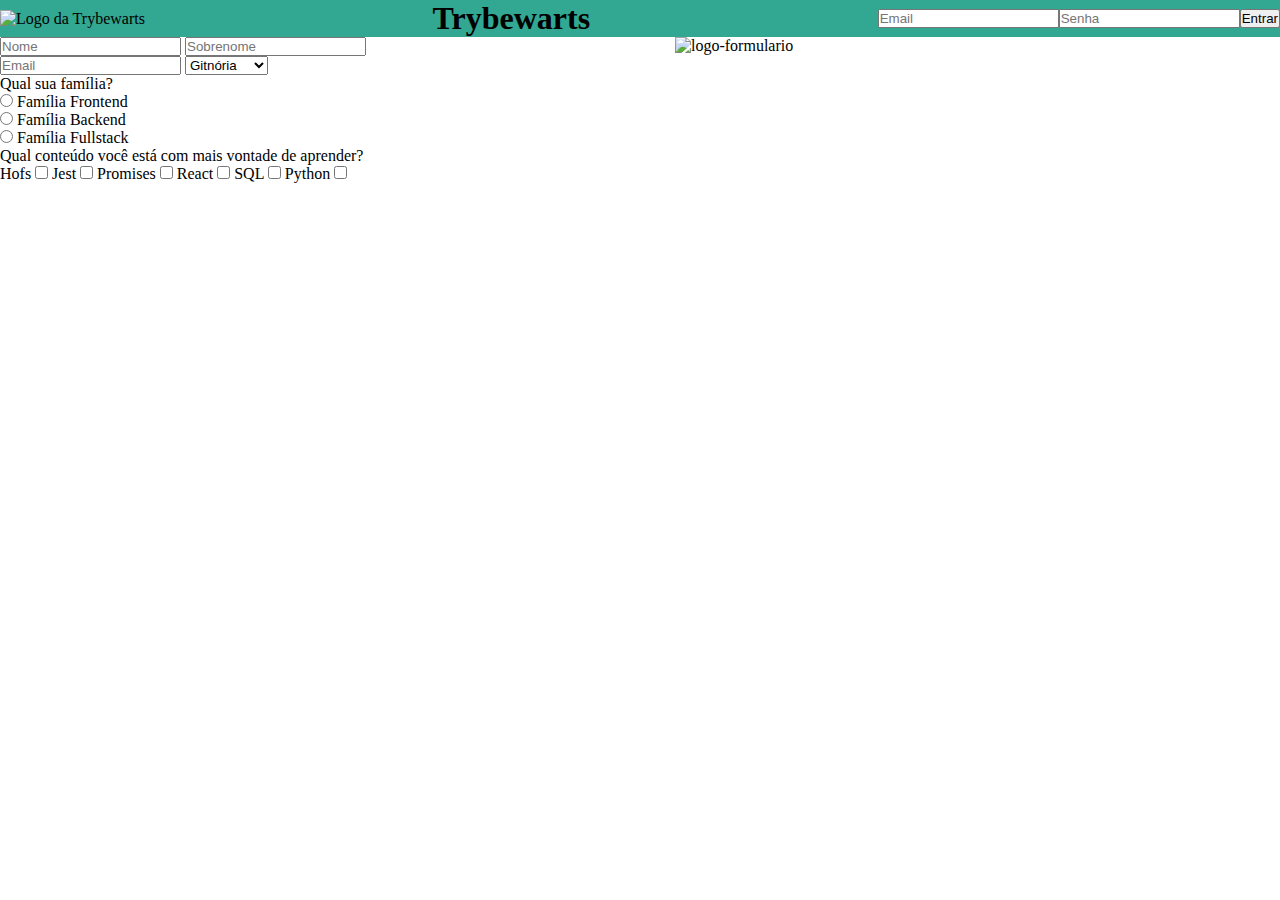
==== index.html @ 6cf48d78 "término do requisito 13 e inicio do 14" ====
<!DOCTYPE html>
<html lang="pt-BR">

<head>
    <meta charset="UTF-8">
    <meta http-equiv="X-UA-Compatible" content="IE=edge">
    <meta name="viewport" content="width=device-width, initial-scale=1.0">
    <title>Document</title>
    <link rel="stylesheet" href="style.css">
</head>

<body>
    <header class="header">
        <img src="images/trybewarts-header-logo.svg" alt="Logo da Trybewarts" class="trybewarts-header-logo">
        <h1 id="trybewarts-header-title">Trybewarts</h1>
        <div id="formulario">
            <form class="trybewarts-login">
                <input type="email" name="email" placeholder="Email" id="email">
                <input type="password" name="password" placeholder="Senha" id="password">
                <button type="submit" id="enviar">Entrar</button>
            </form>
        </div>
    </header>
    <main>
        <form id="evaluation-form">
            <div>
                <input type="text" id="input-name" placeholder="Nome">
                <input type="text" id="input-lastname" placeholder="Sobrenome">
            </div>
            <div>
                <input type="email" id="input-email" placeholder="Email">
                <select id="house">
                    <option value="Gitnória" id="gitnoria-house">Gitnória</option>
                    <option value="Reactpuff" id="reactpuff-house">Reactpuff</option>
                    <option value="Corvinode" id="corvinode-house">Corvinode</option>
                    <option value="Pytherina" id="pytherina-house">Pytherina</option>
                </select>
            </div>

            <label id="label-family">Qual sua família?</label>

            <label for="frontend">
                <input type="radio" name="family" value="Frontend" id="frontend"> Família Frontend
            </label>

            <label for="backend">
                <input type="radio" name="family" value="Backend" id="backend"> Família Backend
            </label>

            <label for="fullstack">
                <input type="radio" name="family" value="FullStack" id="fullstack"> Família Fullstack
            </label>
            </div>
            <div>
                <label id="label-content">Qual conteúdo você está com mais vontade de aprender?</label><br>
                <label for="Hofs">Hofs
                <input class="subject" type="checkbox" value="HoFs" name="subject">
                <label for="Jest">Jest</label>
                <input class="subject" type="checkbox" value="Jest" name="subject">
                <label for="Promises">Promises</label>
                <input class="subject" type="checkbox" value="Promises" name="subject">
                <label for="React">React</label>
                <input class="subject" type="checkbox" value="React" name="subject">
                <label for="SQL">SQL</label>
                <input class="subject" type="checkbox" value="SQL" name="subject">
                <label for="Python">Python</label>
                <input class="subject" type="checkbox" value="Python" name="subject">
            </div>

        </form>
        <img src="images/trybewarts-colored.svg" alt="logo-formulario" id="trybewarts-forms-logo">
    </main>

    <script src="script.js"></script>
</body>

</html>
---- style.css ----
* {
  margin: 0;
  padding: 0;
}

.header {
  display: flex;
  background-color: rgb(50, 167, 145);
  flex-direction: row;
  justify-content: space-between;
  align-items: center;
}

.trybewarts-login {
  display: flex;
  align-items: center;
}

main {
  display: flex;
}

#evaluation-form {
  display: flex;
  width: 675px;
  flex-direction: column;
}

#trybewarts-forms-logo {
  height: 500px;
}
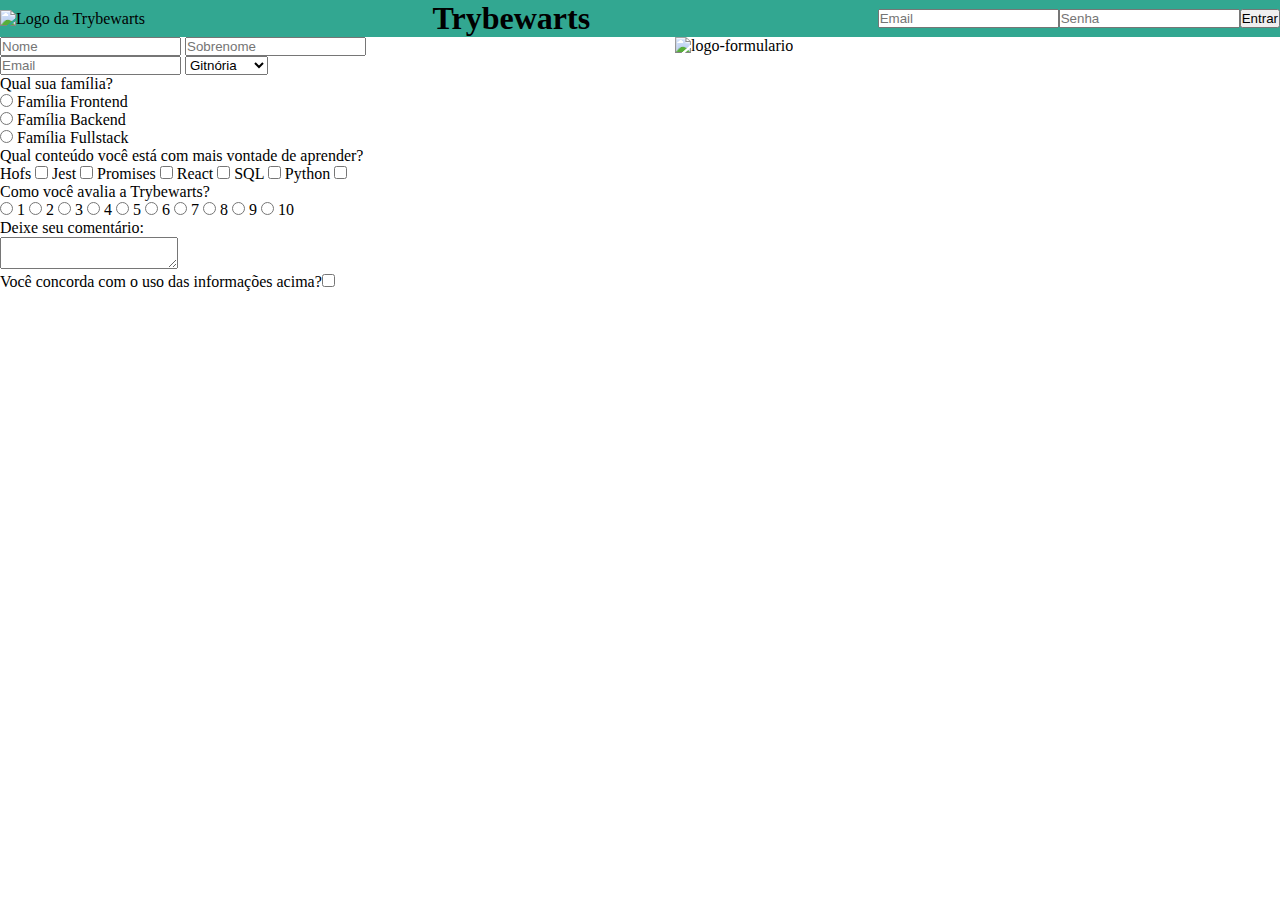
==== commit 04a6f456: "término dos exercicios 14, 15 e 16" ====
--- a/index.html
+++ b/index.html
@@ -53,18 +53,62 @@
             </div>
             <div>
                 <label id="label-content">Qual conteúdo você está com mais vontade de aprender?</label><br>
+                
                 <label for="Hofs">Hofs
-                <input class="subject" type="checkbox" value="HoFs" name="subject">
+                <input type="checkbox" value="HoFs" name="item" id="Hofs" class="subject" >
                 <label for="Jest">Jest</label>
-                <input class="subject" type="checkbox" value="Jest" name="subject">
-                <label for="Promises">Promises</label>
-                <input class="subject" type="checkbox" value="Promises" name="subject">
+                <input type="checkbox" value="Jest" name="item" id="Jest" class="subject" >
+                <label for="">Promises</label>
+                <input type="checkbox" value="Promises" name="item" id="Promises" class="subject">
                 <label for="React">React</label>
-                <input class="subject" type="checkbox" value="React" name="subject">
+                <input type="checkbox" value="React" name="item" id="React" class="subject">
                 <label for="SQL">SQL</label>
-                <input class="subject" type="checkbox" value="SQL" name="subject">
+                <input type="checkbox" value="SQL" name="item" id="SQL" class="subject">
                 <label for="Python">Python</label>
-                <input class="subject" type="checkbox" value="Python" name="subject">
+                <input type="checkbox" value="Python" name="item" id="Python" class="subject">
+            </div>
+
+            <div>
+               <label for="avaliation" id="label-rate">Como você avalia a Trybewarts?</label><br>
+               <label for="1">
+               <input type="radio" name="rate" value="1"> 1
+                </label>
+                <label for="2">
+                    <input type="radio" name="rate" value="1"> 2
+                     </label>
+                <label for="3">
+                    <input type="radio" name="rate" value="1"> 3
+                    </label>
+                <label for="4">
+                     <input type="radio" name="rate" value="1"> 4
+                    </label>
+                <label for="5">
+                    <input type="radio" name="rate" value="1"> 5
+                    </label>
+                <label for="6">
+                    <input type="radio" name="rate" value="1"> 6
+                    </label>
+                 <label for="7">
+                    <input type="radio" name="rate" value="1"> 7
+                    </label>
+                <label for="8">
+                    <input type="radio" name="rate" value="1"> 8
+                    </label>
+                <label for="9">
+                    <input type="radio" name="rate" value="1"> 9
+                    </label>
+                <label for="10">
+                    <input type="radio" name="rate" value="10"> 10
+                    </label>
+            </div>
+
+            <div>
+                <label for="textarea" class="textarea">Deixe seu comentário:</label><br>
+                <textarea id="textarea" name="textarea" maxlength="500"></textarea>
+            </div>
+
+            <div>
+                <label for="agreement" id="label-infos">Você concorda com o uso das informações acima?</label><input type="checkbox" id="agreement">
             </div>
 
         </form>
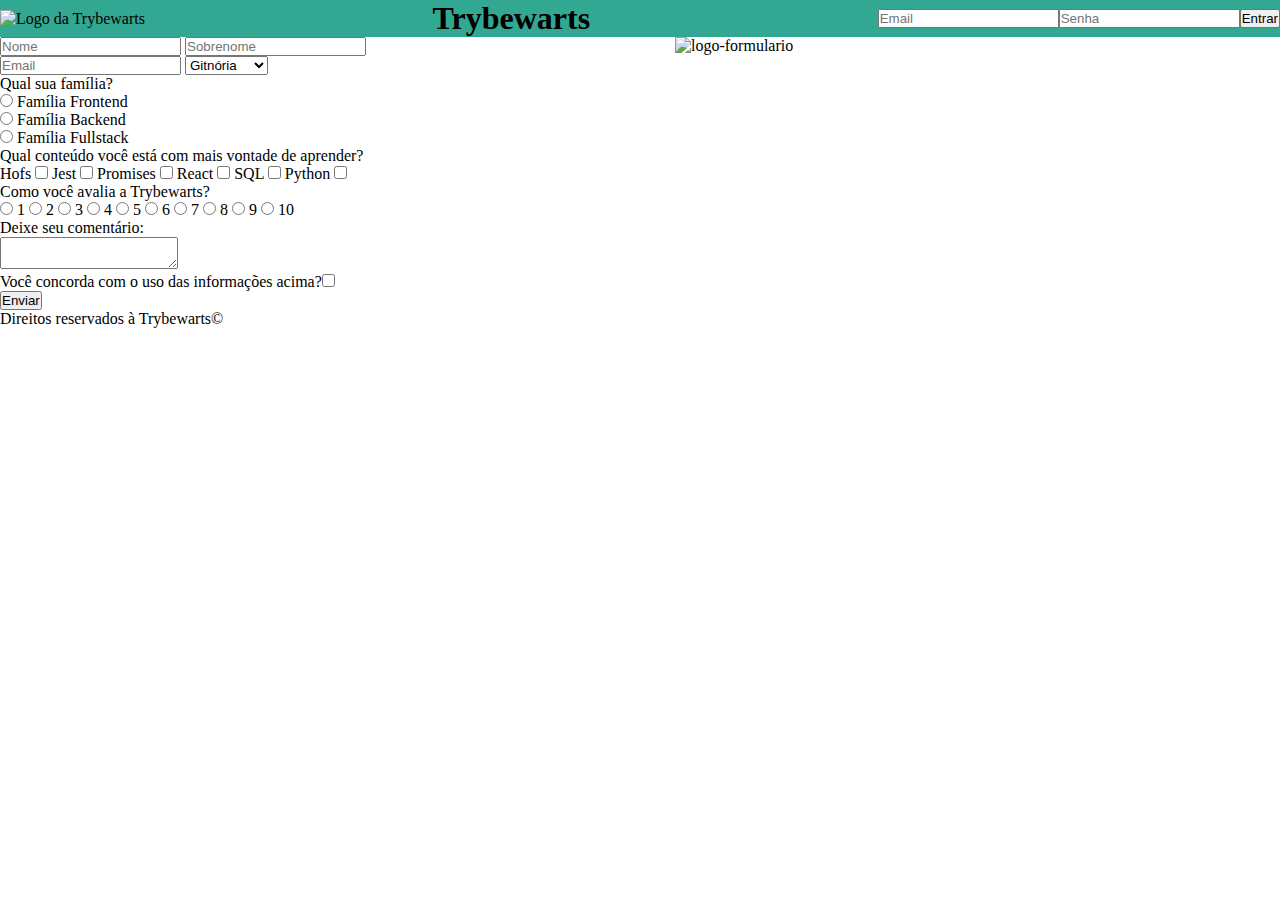
==== commit 3ab0e87f: "resolução exercicios 17 e 19" ====
--- a/index.html
+++ b/index.html
@@ -111,6 +111,14 @@
                 <label for="agreement" id="label-infos">Você concorda com o uso das informações acima?</label><input type="checkbox" id="agreement">
             </div>
 
+            <div>
+                <button type="submit" id="submit-btn">Enviar</button>
+            </div>
+
+            <div>
+                <footer>Direitos reservados à Trybewarts©</footer>
+            </div>
+
         </form>
         <img src="images/trybewarts-colored.svg" alt="logo-formulario" id="trybewarts-forms-logo">
     </main>
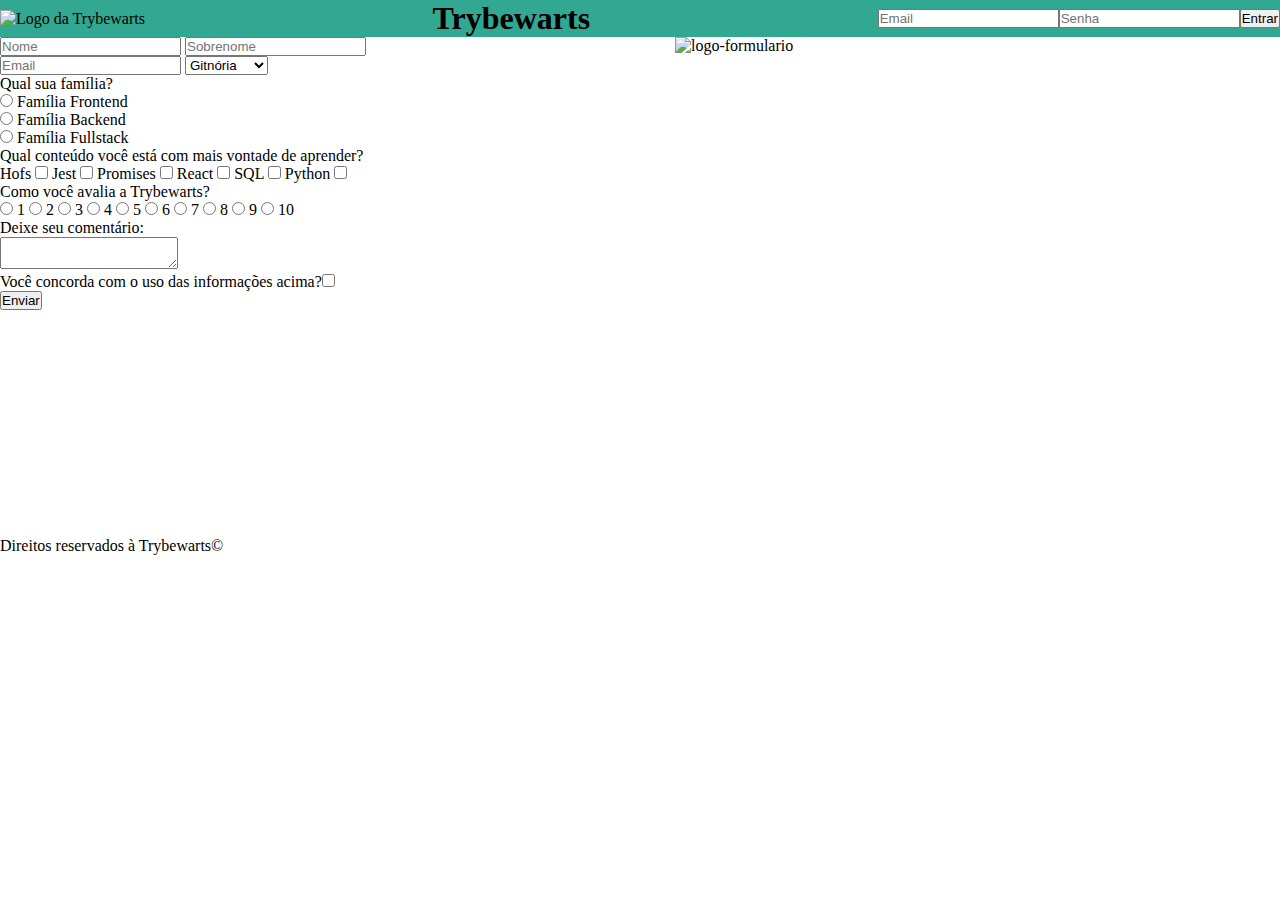
==== commit 5a2defe1: "requisito 18 realizado" ====
--- a/index.html
+++ b/index.html
@@ -53,53 +53,53 @@
             </div>
             <div>
                 <label id="label-content">Qual conteúdo você está com mais vontade de aprender?</label><br>
-                
+
                 <label for="Hofs">Hofs
-                <input type="checkbox" value="HoFs" name="item" id="Hofs" class="subject" >
-                <label for="Jest">Jest</label>
-                <input type="checkbox" value="Jest" name="item" id="Jest" class="subject" >
-                <label for="">Promises</label>
-                <input type="checkbox" value="Promises" name="item" id="Promises" class="subject">
-                <label for="React">React</label>
-                <input type="checkbox" value="React" name="item" id="React" class="subject">
-                <label for="SQL">SQL</label>
-                <input type="checkbox" value="SQL" name="item" id="SQL" class="subject">
-                <label for="Python">Python</label>
-                <input type="checkbox" value="Python" name="item" id="Python" class="subject">
+                    <input type="checkbox" value="HoFs" name="item" id="Hofs" class="subject">
+                    <label for="Jest">Jest</label>
+                    <input type="checkbox" value="Jest" name="item" id="Jest" class="subject">
+                    <label for="">Promises</label>
+                    <input type="checkbox" value="Promises" name="item" id="Promises" class="subject">
+                    <label for="React">React</label>
+                    <input type="checkbox" value="React" name="item" id="React" class="subject">
+                    <label for="SQL">SQL</label>
+                    <input type="checkbox" value="SQL" name="item" id="SQL" class="subject">
+                    <label for="Python">Python</label>
+                    <input type="checkbox" value="Python" name="item" id="Python" class="subject">
             </div>
 
             <div>
-               <label for="avaliation" id="label-rate">Como você avalia a Trybewarts?</label><br>
-               <label for="1">
-               <input type="radio" name="rate" value="1"> 1
+                <label for="avaliation" id="label-rate">Como você avalia a Trybewarts?</label><br>
+                <label for="1">
+                    <input type="radio" name="rate" value="1"> 1
                 </label>
                 <label for="2">
                     <input type="radio" name="rate" value="1"> 2
-                     </label>
+                </label>
                 <label for="3">
                     <input type="radio" name="rate" value="1"> 3
-                    </label>
+                </label>
                 <label for="4">
-                     <input type="radio" name="rate" value="1"> 4
-                    </label>
+                    <input type="radio" name="rate" value="1"> 4
+                </label>
                 <label for="5">
                     <input type="radio" name="rate" value="1"> 5
-                    </label>
+                </label>
                 <label for="6">
                     <input type="radio" name="rate" value="1"> 6
-                    </label>
-                 <label for="7">
+                </label>
+                <label for="7">
                     <input type="radio" name="rate" value="1"> 7
-                    </label>
+                </label>
                 <label for="8">
                     <input type="radio" name="rate" value="1"> 8
-                    </label>
+                </label>
                 <label for="9">
                     <input type="radio" name="rate" value="1"> 9
-                    </label>
+                </label>
                 <label for="10">
                     <input type="radio" name="rate" value="10"> 10
-                    </label>
+                </label>
             </div>
 
             <div>
@@ -108,21 +108,21 @@
             </div>
 
             <div>
-                <label for="agreement" id="label-infos">Você concorda com o uso das informações acima?</label><input type="checkbox" id="agreement">
+                <label for="agreement" id="label-infos">Você concorda com o uso das informações acima?</label><input
+                    type="checkbox" id="agreement">
             </div>
 
             <div>
+                </fieldset>
                 <button type="submit" id="submit-btn">Enviar</button>
             </div>
+        </form>
 
-            <div>
-                <footer>Direitos reservados à Trybewarts©</footer>
-            </div>
-
-        </form>
         <img src="images/trybewarts-colored.svg" alt="logo-formulario" id="trybewarts-forms-logo">
     </main>
-
+    <div>
+        <footer>Direitos reservados à Trybewarts© </footer>
+    </div>
     <script src="script.js"></script>
 </body>
 
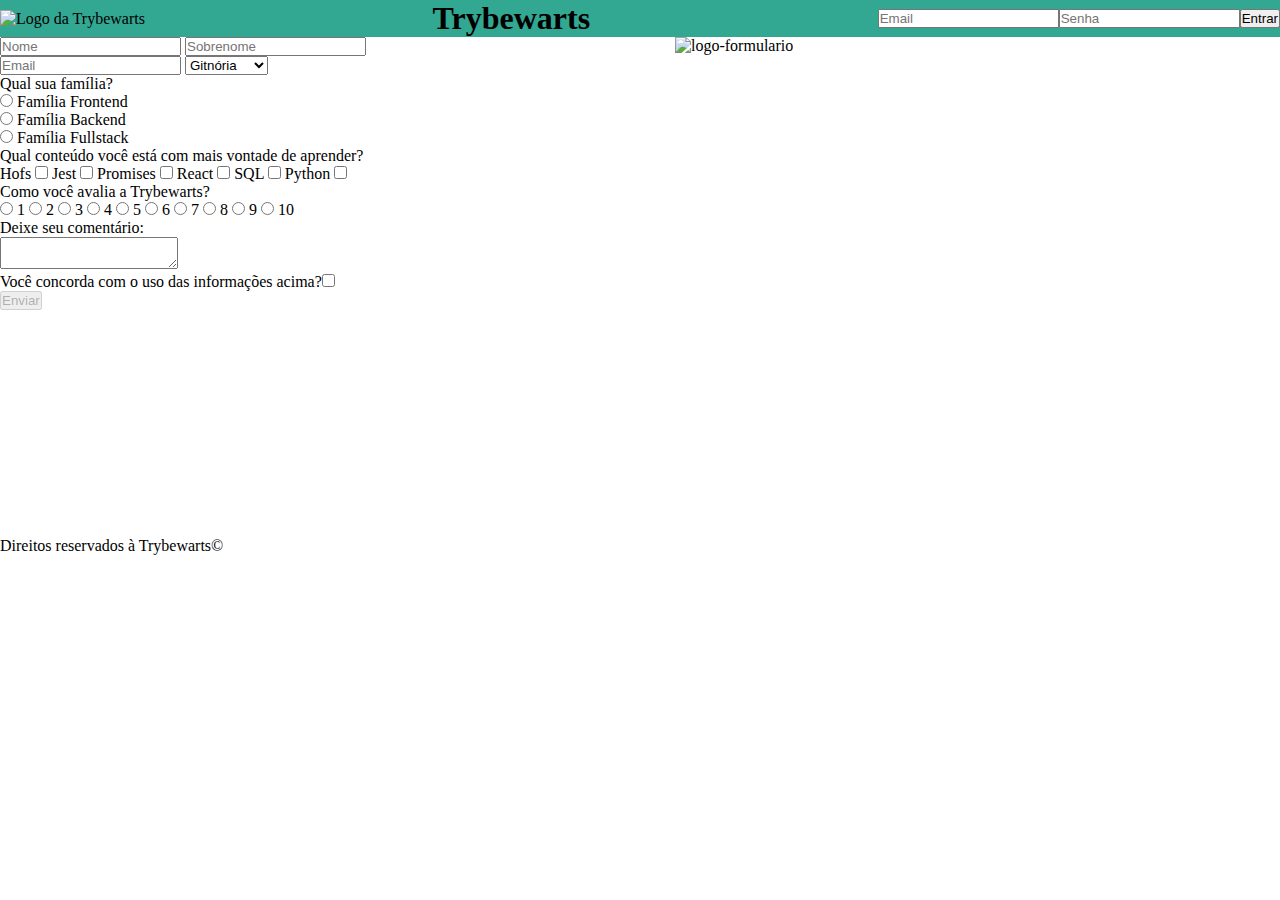
==== commit b2b8eced: "botão submit desabilitado no html" ====
--- a/index.html
+++ b/index.html
@@ -114,7 +114,7 @@
 
             <div>
                 </fieldset>
-                <button type="submit" id="submit-btn">Enviar</button>
+                <button type="submit" id="submit-btn" disabled>Enviar</button>
             </div>
         </form>
 
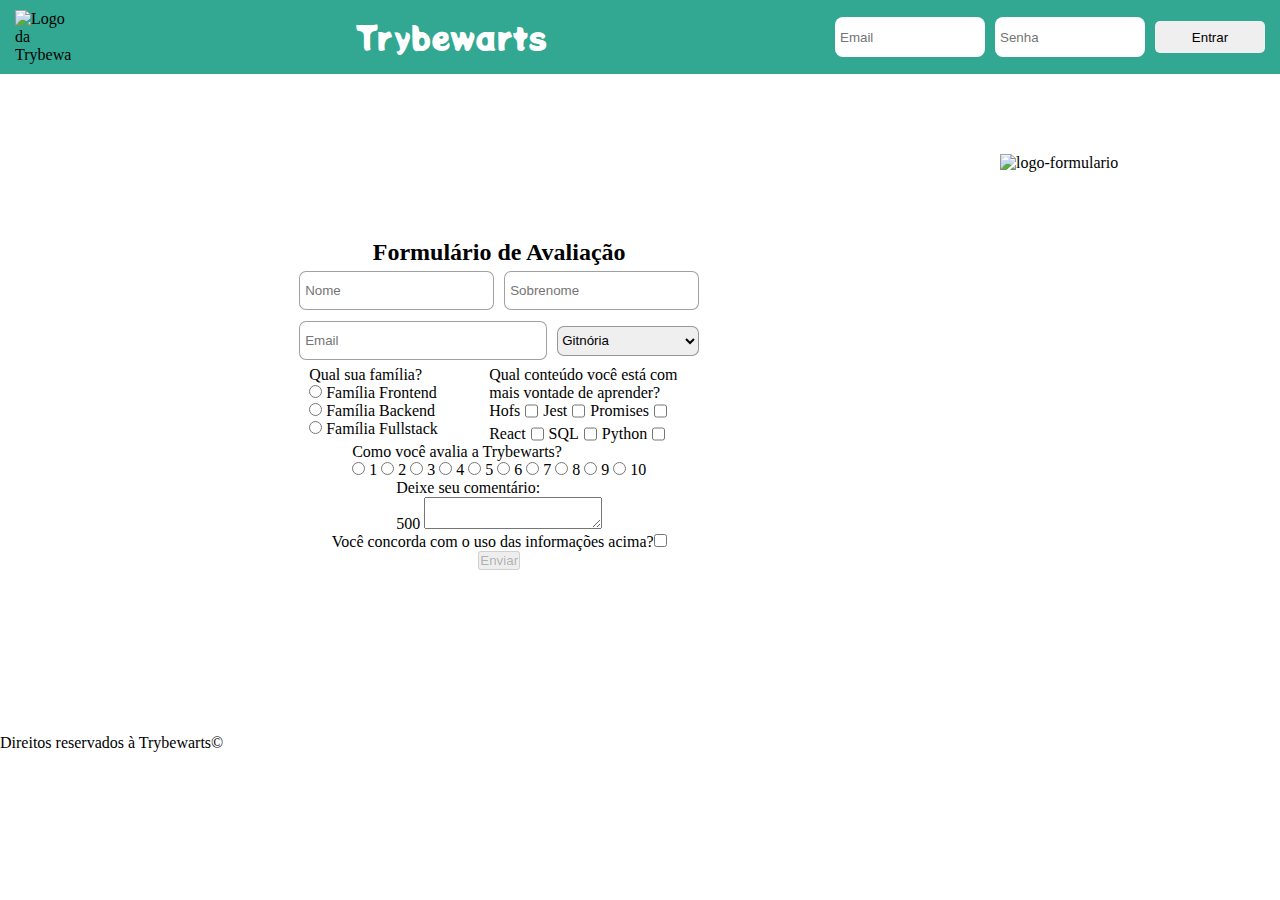
==== commit b233443d: "requisito vinte realizado" ====
--- a/index.html
+++ b/index.html
@@ -5,6 +5,9 @@
     <meta charset="UTF-8">
     <meta http-equiv="X-UA-Compatible" content="IE=edge">
     <meta name="viewport" content="width=device-width, initial-scale=1.0">
+    <link rel="preconnect" href="https://fonts.googleapis.com">
+    <link rel="preconnect" href="https://fonts.gstatic.com" crossorigin>
+    <link href="https://fonts.googleapis.com/css2?family=Potta+One&display=swap" rel="stylesheet">
     <title>Document</title>
     <link rel="stylesheet" href="style.css">
 </head>
@@ -23,11 +26,12 @@
     </header>
     <main>
         <form id="evaluation-form">
-            <div>
+            <h2>Formulário de Avaliação</h2>
+            <div id="informacoes">
                 <input type="text" id="input-name" placeholder="Nome">
                 <input type="text" id="input-lastname" placeholder="Sobrenome">
             </div>
-            <div>
+            <div id="options">
                 <input type="email" id="input-email" placeholder="Email">
                 <select id="house">
                     <option value="Gitnória" id="gitnoria-house">Gitnória</option>
@@ -36,38 +40,38 @@
                     <option value="Pytherina" id="pytherina-house">Pytherina</option>
                 </select>
             </div>
+            <div id="tudo">
+                <div id="familia">
+                    <label id="label-family">Qual sua família?</label>
 
-            <label id="label-family">Qual sua família?</label>
+                    <label for="frontend">
+                        <input type="radio" name="family" value="Frontend" id="frontend"> Família Frontend
+                    </label>
 
-            <label for="frontend">
-                <input type="radio" name="family" value="Frontend" id="frontend"> Família Frontend
-            </label>
+                    <label for="backend">
+                        <input type="radio" name="family" value="Backend" id="backend"> Família Backend
+                    </label>
 
-            <label for="backend">
-                <input type="radio" name="family" value="Backend" id="backend"> Família Backend
-            </label>
-
-            <label for="fullstack">
-                <input type="radio" name="family" value="FullStack" id="fullstack"> Família Fullstack
-            </label>
+                    <label for="fullstack">
+                        <input type="radio" name="family" value="FullStack" id="fullstack"> Família Fullstack
+                    </label>
+                </div>
+                <div id="conteudo">
+                    <label id="label-content">Qual conteúdo você está com mais vontade de aprender?</label>
+                    <label for="Hofs">Hofs
+                        <input type="checkbox" value="HoFs" name="item" id="Hofs" class="subject">
+                        <label for="Jest">Jest</label>
+                        <input type="checkbox" value="Jest" name="item" id="Jest" class="subject">
+                        <label for="">Promises</label>
+                        <input type="checkbox" value="Promises" name="item" id="Promises" class="subject">
+                        <label for="React">React</label>
+                        <input type="checkbox" value="React" name="item" id="React" class="subject">
+                        <label for="SQL">SQL</label>
+                        <input type="checkbox" value="SQL" name="item" id="SQL" class="subject">
+                        <label for="Python">Python</label>
+                        <input type="checkbox" value="Python" name="item" id="Python" class="subject">
+                </div>
             </div>
-            <div>
-                <label id="label-content">Qual conteúdo você está com mais vontade de aprender?</label><br>
-
-                <label for="Hofs">Hofs
-                    <input type="checkbox" value="HoFs" name="item" id="Hofs" class="subject">
-                    <label for="Jest">Jest</label>
-                    <input type="checkbox" value="Jest" name="item" id="Jest" class="subject">
-                    <label for="">Promises</label>
-                    <input type="checkbox" value="Promises" name="item" id="Promises" class="subject">
-                    <label for="React">React</label>
-                    <input type="checkbox" value="React" name="item" id="React" class="subject">
-                    <label for="SQL">SQL</label>
-                    <input type="checkbox" value="SQL" name="item" id="SQL" class="subject">
-                    <label for="Python">Python</label>
-                    <input type="checkbox" value="Python" name="item" id="Python" class="subject">
-            </div>
-
             <div>
                 <label for="avaliation" id="label-rate">Como você avalia a Trybewarts?</label><br>
                 <label for="1">
@@ -104,7 +108,8 @@
 
             <div>
                 <label for="textarea" class="textarea">Deixe seu comentário:</label><br>
-                <textarea id="textarea" name="textarea" maxlength="500"></textarea>
+                <span id="counter">500</span> 
+                <textarea id="textarea" name="textarea" maxlength="500" class="caracteres"></textarea>
             </div>
 
             <div>
--- a/style.css
+++ b/style.css
@@ -9,6 +9,23 @@
   flex-direction: row;
   justify-content: space-between;
   align-items: center;
+  width: auto;
+  padding: 10px;
+}
+
+h1 {
+  color: white;
+  font-family: "Potta One", cursive;
+  font-weight: 100;
+}
+
+h2 {
+  text-align: center;
+}
+
+.trybewarts-header-logo {
+  width: 3.5em;
+  margin-left: 5px;
 }
 
 .trybewarts-login {
@@ -16,14 +33,96 @@
   align-items: center;
 }
 
+#email,
+#password {
+  border: none;
+  width: 140px;
+  height: 30px;
+  border-radius: 8px;
+  margin: 5px;
+  text-align: left;
+  padding: 5px;
+}
+
+.trybewarts-login button {
+  border: none;
+  width: 110px;
+  height: 32px;
+  border-radius: 5px;
+  margin: 5px;
+}
+
 main {
   display: flex;
+  align-items: center;
+  justify-content: space-around;
+  padding: 80px;
+}
+
+#input-name,
+#input-lastname,
+#input-email {
+  display: flex;
+  height: 55%;
+  flex-grow: 1;
+  border: 1px rgba(0, 0, 0, 0.367) solid;
+  border-radius: 7px;
+  padding: 5px;
+  margin: 0 auto;
+  align-content: center;
+}
+
+#informacoes,
+#options {
+  display: flex;
+  height: 50px;
+  align-items: center;
+  gap: 10px;
+  justify-content: center;
+  width: 400px;
+}
+
+#options select {
+  border: 1px rgba(0, 0, 0, 0.367) solid;
+  height: 60%;
+  flex-grow: 1;
+  border-radius: 7px;
+}
+
+#tudo {
+  display: flex;
+  width: 380px;
+  justify-content: space-between;
+}
+
+#familia {
+  display: flex;
+  flex-direction: column;
+}
+
+#conteudo {
+  display: flex;
+  flex-direction: column;
+  text-align: left;
+  width: 200px;
+}
+
+#conteudo label {
+  display: flex;
+  gap: 5px;
+  flex-wrap: wrap;
+}
+
+#label-content {
+  display: flex;
+  width: 200px;
 }
 
 #evaluation-form {
   display: flex;
   width: 675px;
   flex-direction: column;
+  align-items: center;
 }
 
 #trybewarts-forms-logo {
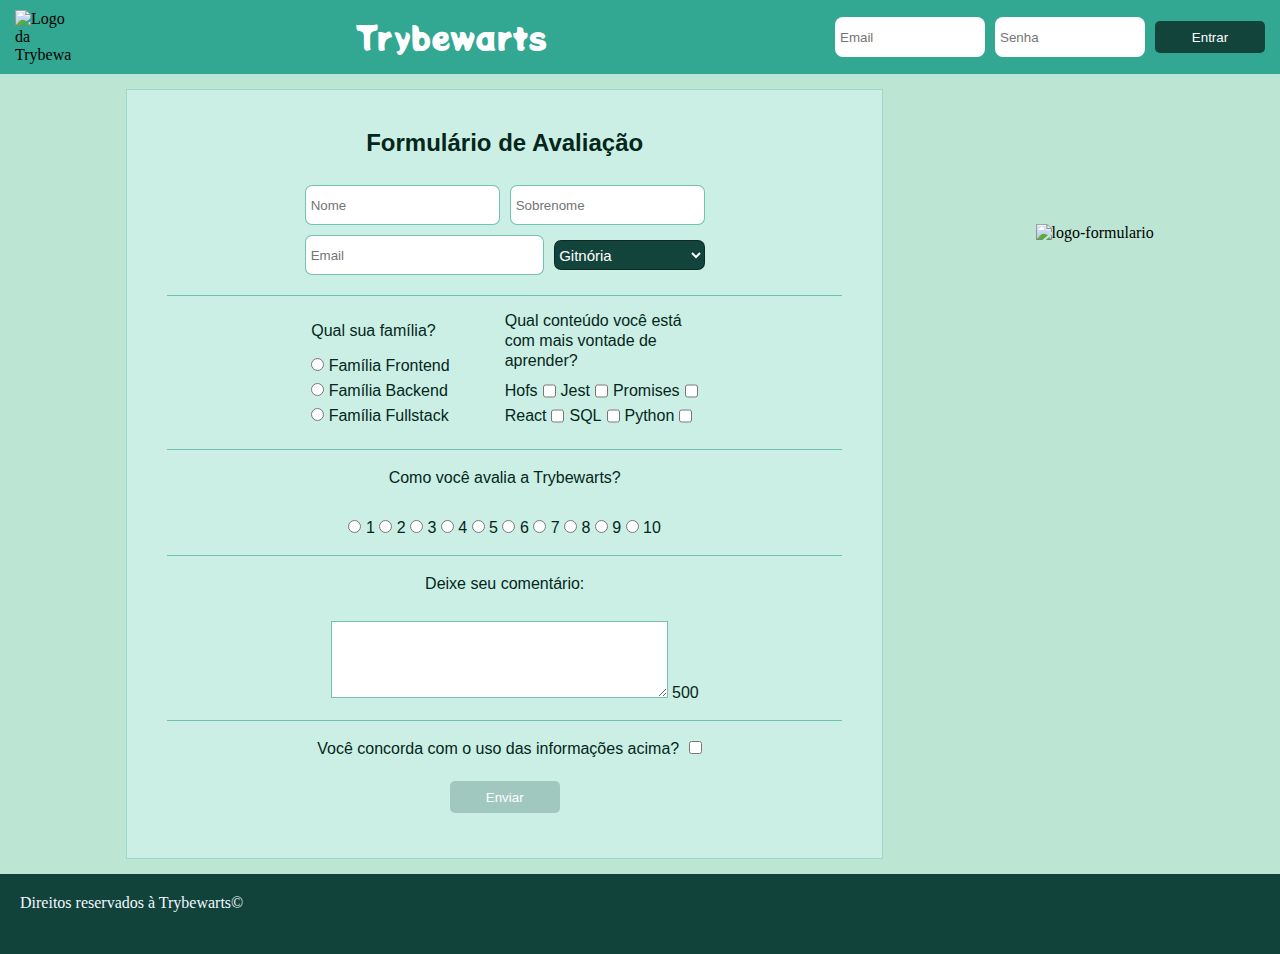
==== commit cf0f4a25: "Requisito vinte e um realizado" ====
--- a/index.html
+++ b/index.html
@@ -1,12 +1,12 @@
 <!DOCTYPE html>
 <html lang="pt-BR">
-
-<head>
-    <meta charset="UTF-8">
-    <meta http-equiv="X-UA-Compatible" content="IE=edge">
-    <meta name="viewport" content="width=device-width, initial-scale=1.0">
-    <link rel="preconnect" href="https://fonts.googleapis.com">
-    <link rel="preconnect" href="https://fonts.gstatic.com" crossorigin>
+    
+    <head>
+        <meta charset="UTF-8">
+        <meta http-equiv="X-UA-Compatible" content="IE=edge">
+        <meta name="viewport" content="width=device-width, initial-scale=1.0">
+        <link rel="preconnect" href="https://fonts.googleapis.com">
+        <link rel="preconnect" href="https://fonts.gstatic.com" crossorigin>
     <link href="https://fonts.googleapis.com/css2?family=Potta+One&display=swap" rel="stylesheet">
     <title>Document</title>
     <link rel="stylesheet" href="style.css">
@@ -25,6 +25,7 @@
         </div>
     </header>
     <main>
+        <img src="images/trybewarts-colored.svg" alt="logo-formulario" id="trybewarts-forms-logo">
         <form id="evaluation-form">
             <h2>Formulário de Avaliação</h2>
             <div id="informacoes">
@@ -40,6 +41,7 @@
                     <option value="Pytherina" id="pytherina-house">Pytherina</option>
                 </select>
             </div>
+            <div class='divisao'></div>
             <div id="tudo">
                 <div id="familia">
                     <label id="label-family">Qual sua família?</label>
@@ -72,46 +74,47 @@
                         <input type="checkbox" value="Python" name="item" id="Python" class="subject">
                 </div>
             </div>
+            <div class='divisao'></div>
             <div>
                 <label for="avaliation" id="label-rate">Como você avalia a Trybewarts?</label><br>
                 <label for="1">
                     <input type="radio" name="rate" value="1"> 1
                 </label>
                 <label for="2">
-                    <input type="radio" name="rate" value="1"> 2
+                    <input type="radio" name="rate" value="2"> 2
                 </label>
                 <label for="3">
-                    <input type="radio" name="rate" value="1"> 3
+                    <input type="radio" name="rate" value="3"> 3
                 </label>
                 <label for="4">
-                    <input type="radio" name="rate" value="1"> 4
+                    <input type="radio" name="rate" value="4"> 4
                 </label>
                 <label for="5">
-                    <input type="radio" name="rate" value="1"> 5
+                    <input type="radio" name="rate" value="5"> 5
                 </label>
                 <label for="6">
-                    <input type="radio" name="rate" value="1"> 6
+                    <input type="radio" name="rate" value="6"> 6
                 </label>
                 <label for="7">
-                    <input type="radio" name="rate" value="1"> 7
+                    <input type="radio" name="rate" value="7"> 7
                 </label>
                 <label for="8">
-                    <input type="radio" name="rate" value="1"> 8
+                    <input type="radio" name="rate" value="8"> 8
                 </label>
                 <label for="9">
-                    <input type="radio" name="rate" value="1"> 9
+                    <input type="radio" name="rate" value="9"> 9
                 </label>
                 <label for="10">
                     <input type="radio" name="rate" value="10"> 10
                 </label>
             </div>
-
+            <div class='divisao'></div>
             <div>
                 <label for="textarea" class="textarea">Deixe seu comentário:</label><br>
+                <textarea id="textarea" name="textarea" maxlength="500" class="caracteres" cols='40' rows='5'></textarea> 
                 <span id="counter">500</span> 
-                <textarea id="textarea" name="textarea" maxlength="500" class="caracteres"></textarea>
             </div>
-
+            <div class='divisao'></div>
             <div>
                 <label for="agreement" id="label-infos">Você concorda com o uso das informações acima?</label><input
                     type="checkbox" id="agreement">
@@ -122,8 +125,6 @@
                 <button type="submit" id="submit-btn" disabled>Enviar</button>
             </div>
         </form>
-
-        <img src="images/trybewarts-colored.svg" alt="logo-formulario" id="trybewarts-forms-logo">
     </main>
     <div>
         <footer>Direitos reservados à Trybewarts© </footer>
--- a/style.css
+++ b/style.css
@@ -15,12 +15,13 @@
 
 h1 {
   color: white;
-  font-family: "Potta One", cursive;
+  font-family: Potta One, cursive;
   font-weight: 100;
 }
 
 h2 {
   text-align: center;
+  margin-bottom: 25px;
 }
 
 .trybewarts-header-logo {
@@ -33,8 +34,7 @@
   align-items: center;
 }
 
-#email,
-#password {
+#email , #password {
   border: none;
   width: 140px;
   height: 30px;
@@ -44,36 +44,43 @@
   padding: 5px;
 }
 
-.trybewarts-login button {
+.trybewarts-login button , #submit-btn {
   border: none;
   width: 110px;
   height: 32px;
   border-radius: 5px;
   margin: 5px;
+  background-color: rgba(18, 67, 58, 0.998);
+  color: white;
+}
+
+body {
+  background-color: rgb(188, 230, 211);
+  height: 700px;
 }
 
 main {
   display: flex;
   align-items: center;
+  margin: 50px;
   justify-content: space-around;
-  padding: 80px;
-}
-
-#input-name,
-#input-lastname,
-#input-email {
+  height: 700px;
+  flex-direction: row-reverse;
+}
+
+#input-name , #input-lastname , #input-email {
   display: flex;
   height: 55%;
   flex-grow: 1;
-  border: 1px rgba(0, 0, 0, 0.367) solid;
+  border: 1px solid rgba(50, 167, 146, 0.686);
+  color: rgb(15, 86, 60);
   border-radius: 7px;
   padding: 5px;
   margin: 0 auto;
   align-content: center;
 }
 
-#informacoes,
-#options {
+#informacoes , #options {
   display: flex;
   height: 50px;
   align-items: center;
@@ -91,13 +98,14 @@
 
 #tudo {
   display: flex;
-  width: 380px;
+  width: 400px;
   justify-content: space-between;
 }
 
 #familia {
   display: flex;
   flex-direction: column;
+  margin: 6.5px;
 }
 
 #conteudo {
@@ -105,6 +113,23 @@
   flex-direction: column;
   text-align: left;
   width: 200px;
+  line-height: 20px;
+}
+
+#label-content , #label-family {
+  margin-bottom: 10px;
+}
+
+#label-rate , .textarea {
+  display: flex;
+  justify-content: center;
+}
+
+#house {
+  background-color: rgba(18, 67, 58, 0.998);
+  color: white;
+  font-size: 15px;
+  width: 100px;
 }
 
 #conteudo label {
@@ -120,11 +145,56 @@
 
 #evaluation-form {
   display: flex;
+  align-items: center;
   width: 675px;
+  padding: 40px;
   flex-direction: column;
-  align-items: center;
+  line-height: 25px;
+  font-size: 16px;
+  font-family: Arial, Helvetica, sans-serif;
+  border: rgba(50, 167, 146, 0.309) solid 1px;
+  background-color: rgba(206, 240, 233, 0.824);
+  color: rgb(5, 38, 26);
 }
 
 #trybewarts-forms-logo {
   height: 500px;
 }
+
+textarea {
+  margin-left: 20px;
+  border: 1px solid rgba(50, 167, 146, 0.686);
+}
+
+#form-data {
+  font-size: 20px;
+  font-weight: 500;
+  line-height: 35px;
+  border: rgb(50, 167, 145) solid 1px;
+  padding: 15px;
+  width: 600px;
+}
+
+#submit-btn:disabled {
+  background-color: rgba(18, 67, 58, 0.225);
+  margin-top: 20px;
+}
+
+#label-infos {
+  margin: 10px;
+}
+
+footer {
+  display: flex;
+  background-color: rgb(18, 67, 58);
+  padding: 20px;
+  color: aliceblue;
+  height: 40px;
+}
+
+.divisao {
+  height: 1px;
+  width: 100%;
+  background-color: rgba(50, 167, 146, 0.627);
+  margin: 15px;
+}
